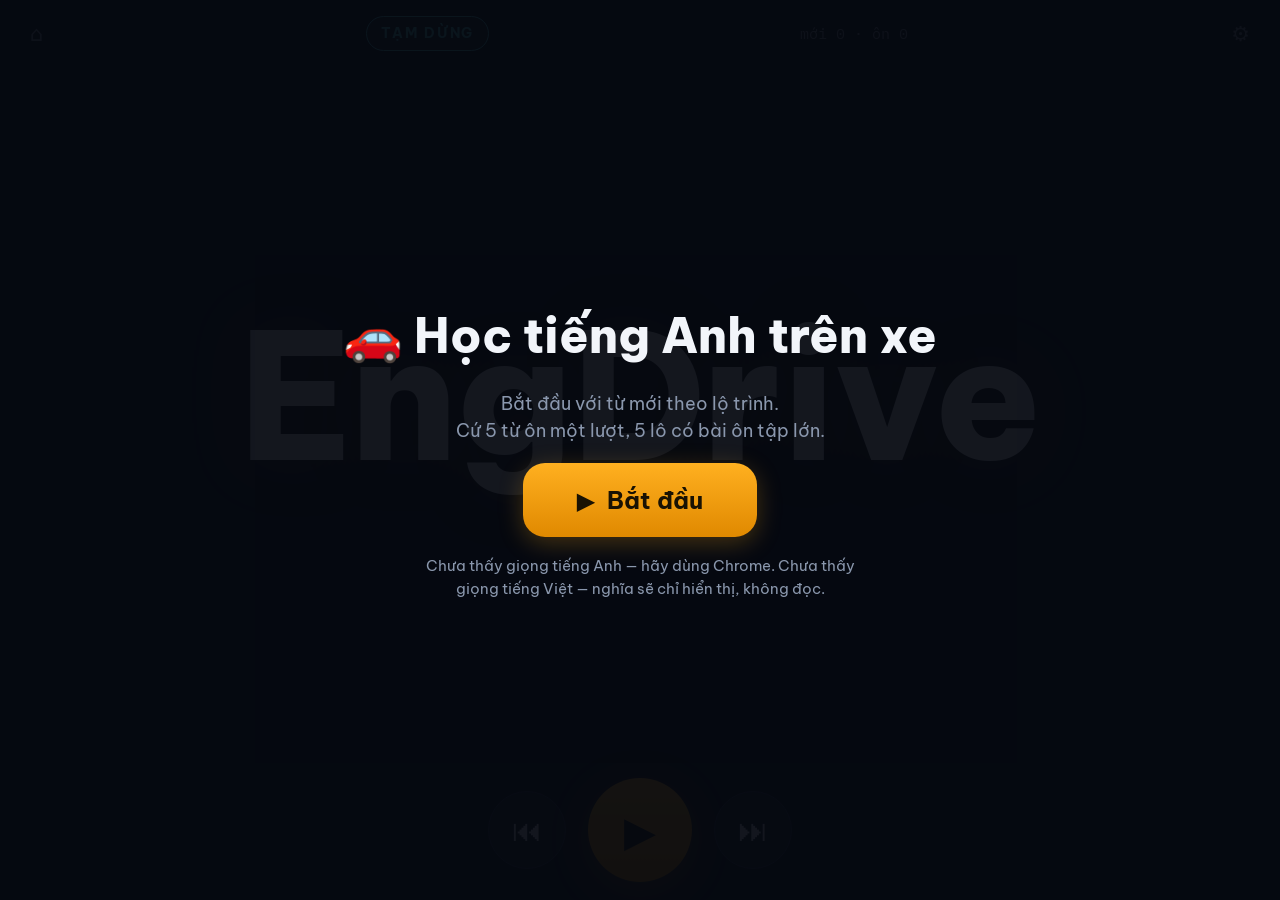
==== car.html @ 93e2e406 "EngDrive: web học tiếng Anh trên xe & máy tính - Chế độ trên xe: chữ to, tự đọc EN-VI lặp 3-5 lần, ô" ====
<!DOCTYPE html>
<html lang="vi">
<head>
<meta charset="utf-8">
<meta name="viewport" content="width=device-width, initial-scale=1, viewport-fit=cover">
<meta name="theme-color" content="#060910">
<title>Trên xe — EngDrive</title>
<link rel="icon" href="data:,">
<link rel="preconnect" href="https://fonts.googleapis.com">
<link rel="preconnect" href="https://fonts.gstatic.com" crossorigin>
<link href="https://fonts.googleapis.com/css2?family=Be+Vietnam+Pro:wght@400;500;600;700;800&family=IBM+Plex+Mono:wght@400;500;600&display=swap" rel="stylesheet">
<link rel="stylesheet" href="css/style.css">
</head>
<body class="car-body">

<div class="car-progress" id="progressBar" style="width:0"></div>

<div class="car-top">
  <button class="car-btn-sm" id="btnHome" title="Trang chủ">⌂</button>
  <div class="phase learn" id="phasePill">SẴN SÀNG</div>
  <div class="mono muted" id="todayInfo"></div>
  <button class="car-btn-sm" id="btnDrawer" title="Cài đặt">⚙</button>
</div>

<div class="car-stage" id="stage" title="Chạm để đọc lại từ này">
  <div class="car-word" id="wWord">EngDrive</div>
  <div class="car-ipa" id="wIpa"></div>
  <div class="car-vi" id="wVi"></div>
  <div class="rep-dots" id="dots"></div>
</div>

<div class="car-controls">
  <button class="car-btn" id="btnPrev" title="Từ trước">⏮</button>
  <button class="car-btn main" id="btnPlay" title="Phát / Dừng">▶</button>
  <button class="car-btn" id="btnNext" title="Từ sau">⏭</button>
</div>

<div class="car-overlay" id="startOverlay">
  <h2>🚗 Học tiếng Anh trên xe</h2>
  <p id="overlayInfo">Ôn từ đến hạn trước, rồi học từ mới theo lộ trình.<br>Cứ 5 từ ôn một lượt, 5 lô có bài ôn tập lớn.</p>
  <button class="btn btn-amber" id="btnStart">▶ &nbsp;Bắt đầu</button>
  <p class="muted" id="voiceWarn" style="font-size:0.95rem"></p>
</div>

<div class="car-drawer" id="drawer">
  <h3>⚙ Cài đặt</h3>
  <div class="setting">
    <label>Số lần lặp mỗi từ: <output id="repsOut"></output></label>
    <input type="range" id="setReps" min="3" max="5" step="1">
  </div>
  <div class="setting">
    <label>Giãn cách giữa các lần lặp: <output id="gapOut"></output> giây</label>
    <input type="range" id="setGap" min="5" max="10" step="1">
  </div>
  <div class="setting">
    <label>Tốc độ đọc tiếng Anh: <output id="rateOut"></output></label>
    <input type="range" id="setRate" min="0.7" max="1.1" step="0.05">
  </div>
  <div class="settings-actions">
    <button class="btn" id="btnTestEn">🔊 Thử giọng Anh</button>
    <button class="btn" id="btnTestVi">🔊 Thử giọng Việt</button>
  </div>
  <div class="settings-actions">
    <button class="btn btn-amber" id="btnDrawerClose">Xong</button>
  </div>
</div>

<script src="data/level1.js"></script>
<script src="data/level2.js"></script>
<script src="data/level3.js"></script>
<script src="data/level4.js"></script>
<script src="js/core.js"></script>
<script src="js/sync.js"></script>
<script src="js/car.js"></script>
</body>
</html>
---- css/style.css ----
/* ============================================================
   ENGDRIVE — Học tiếng Anh trên xe & máy tính
   Aesthetic: "night drive dashboard" — đồng hồ xe hơi ban đêm
   ============================================================ */

:root {
  --bg: #0a0e17;
  --bg-deep: #060910;
  --surface: #121a29;
  --surface-2: #1a2438;
  --line: #24334e;
  --text: #f2f5fa;
  --muted: #8a97ad;
  --amber: #ffb020;
  --amber-deep: #e08900;
  --amber-glow: rgba(255, 176, 32, 0.14);
  --cyan: #4dd8e6;
  --cyan-glow: rgba(77, 216, 230, 0.12);
  --green: #3ddc84;
  --red: #ff5d5d;
  --radius: 20px;
  --font-main: "Be Vietnam Pro", "Segoe UI", system-ui, sans-serif;
  --font-mono: "IBM Plex Mono", "Consolas", monospace;
}

* { margin: 0; padding: 0; box-sizing: border-box; }
html { -webkit-text-size-adjust: 100%; }

body {
  font-family: var(--font-main);
  background:
    radial-gradient(1200px 500px at 50% -10%, rgba(255, 176, 32, 0.07), transparent 60%),
    radial-gradient(900px 600px at 90% 110%, rgba(77, 216, 230, 0.05), transparent 60%),
    var(--bg);
  color: var(--text);
  min-height: 100vh;
  line-height: 1.5;
}

::selection { background: var(--amber); color: #14100a; }

a { color: inherit; text-decoration: none; }
button { font-family: inherit; cursor: pointer; border: none; background: none; color: inherit; }
input, select { font-family: inherit; }

.wrap { max-width: 1080px; margin: 0 auto; padding: 0 20px 80px; }

/* ---------- Header / nav ---------- */
.topbar {
  display: flex; align-items: center; justify-content: space-between;
  padding: 20px 0 14px; margin-bottom: 12px;
}
.logo {
  display: flex; align-items: baseline; gap: 10px;
  font-weight: 800; font-size: 1.5rem; letter-spacing: 0.06em;
}
.logo .dot-road {
  display: inline-block; width: 34px; height: 6px; border-radius: 3px;
  background: repeating-linear-gradient(90deg, var(--amber) 0 8px, transparent 8px 14px);
}
.logo em { font-style: normal; color: var(--amber); }
.nav { display: flex; gap: 4px; flex-wrap: wrap; }
.nav a {
  padding: 8px 14px; border-radius: 999px; font-size: 0.92rem; color: var(--muted);
  border: 1px solid transparent; transition: all 0.2s;
}
.nav a:hover { color: var(--text); border-color: var(--line); }
.nav a.active { color: var(--amber); border-color: var(--amber-deep); background: var(--amber-glow); }

/* ---------- Cards & common ---------- */
.card {
  background: linear-gradient(180deg, var(--surface), var(--surface) 60%, rgba(18, 26, 41, 0.6));
  border: 1px solid var(--line);
  border-radius: var(--radius);
  padding: 22px;
}
.section-title {
  font-size: 0.82rem; font-weight: 700; letter-spacing: 0.18em; text-transform: uppercase;
  color: var(--muted); margin: 34px 0 14px;
  display: flex; align-items: center; gap: 12px;
}
.section-title::after { content: ""; flex: 1; height: 1px; background: var(--line); }

.btn {
  display: inline-flex; align-items: center; justify-content: center; gap: 8px;
  padding: 12px 22px; border-radius: 14px; font-weight: 700; font-size: 1rem;
  background: var(--surface-2); border: 1px solid var(--line); color: var(--text);
  transition: transform 0.12s, background 0.2s, border-color 0.2s;
}
.btn:hover { border-color: var(--amber-deep); }
.btn:active { transform: scale(0.97); }
.btn-amber {
  background: linear-gradient(180deg, var(--amber), var(--amber-deep));
  color: #191203; border: none; box-shadow: 0 6px 24px rgba(255, 176, 32, 0.25);
}
.btn-amber:hover { filter: brightness(1.06); }
.btn-ghost { background: transparent; }
.mono { font-family: var(--font-mono); }
.muted { color: var(--muted); }
.hidden { display: none !important; }

/* ---------- Dashboard: hero ---------- */
.hero { display: grid; grid-template-columns: 1.2fr 1fr; gap: 18px; align-items: stretch; }
@media (max-width: 760px) { .hero { grid-template-columns: 1fr; } }

.hero-car {
  position: relative; overflow: hidden;
  background:
    radial-gradient(500px 260px at 85% 20%, var(--amber-glow), transparent 70%),
    linear-gradient(180deg, var(--surface), var(--bg-deep));
  border: 1px solid var(--amber-deep);
  border-radius: var(--radius); padding: 30px;
  display: flex; flex-direction: column; gap: 10px; justify-content: space-between;
}
.hero-car::before {
  /* vạch kẻ đường */
  content: ""; position: absolute; right: 26px; top: 0; bottom: 0; width: 6px;
  background: repeating-linear-gradient(180deg, rgba(255,176,32,0.5) 0 26px, transparent 26px 52px);
  opacity: 0.5;
}
.hero-car h1 { font-size: 2rem; font-weight: 800; line-height: 1.15; }
.hero-car h1 span { color: var(--amber); }
.hero-car p { color: var(--muted); max-width: 40ch; }
.hero-car .btn { align-self: flex-start; margin-top: 8px; font-size: 1.1rem; padding: 15px 28px; }

.stats { display: grid; grid-template-columns: 1fr 1fr; gap: 12px; }
.stat {
  background: var(--surface); border: 1px solid var(--line); border-radius: 16px;
  padding: 16px 18px; display: flex; flex-direction: column; gap: 2px;
}
.stat b { font-size: 1.9rem; font-weight: 800; font-family: var(--font-mono); color: var(--amber); }
.stat.cyan b { color: var(--cyan); }
.stat span { font-size: 0.85rem; color: var(--muted); }

/* ---------- Dashboard: mode cards ---------- */
.modes { display: grid; grid-template-columns: repeat(auto-fit, minmax(210px, 1fr)); gap: 14px; }
.mode {
  display: flex; flex-direction: column; gap: 6px; padding: 20px;
  background: var(--surface); border: 1px solid var(--line); border-radius: var(--radius);
  transition: transform 0.15s, border-color 0.2s, box-shadow 0.2s;
}
.mode:hover { transform: translateY(-3px); border-color: var(--amber-deep); box-shadow: 0 10px 30px rgba(0,0,0,0.35); }
.mode .ico { font-size: 1.9rem; }
.mode b { font-size: 1.08rem; }
.mode span { font-size: 0.86rem; color: var(--muted); }

/* ---------- Roadmap ---------- */
.level { margin-bottom: 14px; }
.level-head { display: flex; align-items: center; gap: 14px; flex-wrap: wrap; }
.level-num {
  width: 44px; height: 44px; border-radius: 12px; flex: none;
  display: grid; place-items: center; font-weight: 800; font-family: var(--font-mono);
  background: var(--amber-glow); color: var(--amber); border: 1px solid var(--amber-deep);
}
.level.locked .level-num { background: var(--surface-2); color: var(--muted); border-color: var(--line); }
.level-head b { font-size: 1.05rem; }
.level-head .muted { font-size: 0.86rem; }
.level-pct { margin-left: auto; font-family: var(--font-mono); color: var(--cyan); font-weight: 600; }
.bar { height: 8px; border-radius: 4px; background: var(--surface-2); margin: 12px 0; overflow: hidden; }
.bar i { display: block; height: 100%; border-radius: 4px; background: linear-gradient(90deg, var(--amber-deep), var(--amber)); transition: width 0.6s; }
.units { display: flex; flex-wrap: wrap; gap: 7px; }
.unit-chip {
  width: 34px; height: 22px; border-radius: 6px; border: 1px solid var(--line);
  background: var(--surface-2); position: relative; cursor: default;
}
.unit-chip.part { background: linear-gradient(90deg, var(--amber-deep) 50%, var(--surface-2) 50%); opacity: 0.75; }
.unit-chip.done { background: linear-gradient(180deg, var(--amber), var(--amber-deep)); border-color: var(--amber-deep); }

/* ---------- Settings ---------- */
.settings-grid { display: grid; grid-template-columns: repeat(auto-fit, minmax(230px, 1fr)); gap: 14px; }
.setting { display: flex; flex-direction: column; gap: 8px; }
.setting label { font-size: 0.88rem; color: var(--muted); }
.setting output { font-family: var(--font-mono); color: var(--amber); font-weight: 600; }
select, input[type="number"] {
  background: var(--surface-2); color: var(--text); border: 1px solid var(--line);
  border-radius: 10px; padding: 10px 12px; font-size: 1rem;
}
input[type="range"] { accent-color: var(--amber); height: 32px; }
.settings-actions { display: flex; gap: 10px; flex-wrap: wrap; margin-top: 18px; }

/* ============================================================
   CAR MODE — màn hình trên xe: chữ cực to, thao tác cực ít
   ============================================================ */
body.car-body {
  background: var(--bg-deep);
  height: 100vh; height: 100dvh; overflow: hidden;
  display: flex; flex-direction: column;
  user-select: none; -webkit-user-select: none;
}
.car-top {
  display: flex; align-items: center; justify-content: space-between;
  padding: 12px 18px; flex: none; color: var(--muted); font-size: 0.95rem;
}
.car-top .phase {
  font-weight: 700; letter-spacing: 0.14em; text-transform: uppercase; font-size: 0.85rem;
  padding: 6px 14px; border-radius: 999px; border: 1px solid var(--line);
}
.car-top .phase.learn { color: var(--amber); border-color: var(--amber-deep); background: var(--amber-glow); }
.car-top .phase.review { color: var(--cyan); border-color: var(--cyan); background: var(--cyan-glow); }
.car-top .car-btn-sm { font-size: 1.3rem; padding: 8px 12px; border-radius: 12px; }
.car-top .car-btn-sm:active { background: var(--surface-2); }

.car-stage {
  flex: 1; display: flex; flex-direction: column; align-items: center; justify-content: center;
  text-align: center; padding: 0 16px; gap: 1vh; min-height: 0; cursor: pointer;
}
.car-word {
  font-size: clamp(3.4rem, 15vw, 11rem);
  font-weight: 800; line-height: 1.02; letter-spacing: -0.01em;
  text-shadow: 0 0 60px rgba(255, 176, 32, 0.18);
  overflow-wrap: anywhere;
}
.car-ipa {
  font-family: var(--font-mono);
  font-size: clamp(1.5rem, 5.5vw, 3.6rem);
  color: var(--cyan); font-weight: 500;
}
.car-vi {
  font-size: clamp(2rem, 7.5vw, 5.2rem);
  font-weight: 700; color: var(--amber); line-height: 1.1;
  overflow-wrap: anywhere;
}
.rep-dots { display: flex; gap: 10px; margin-top: 1.5vh; }
.rep-dots i {
  width: 14px; height: 14px; border-radius: 50%;
  background: var(--surface-2); border: 1px solid var(--line); transition: all 0.25s;
}
.rep-dots i.on { background: var(--amber); border-color: var(--amber); box-shadow: 0 0 12px rgba(255,176,32,0.6); }

.car-controls {
  flex: none; display: flex; align-items: center; justify-content: center; gap: 22px;
  padding: 12px 16px calc(18px + env(safe-area-inset-bottom));
}
.car-btn {
  width: 78px; height: 78px; border-radius: 50%; font-size: 1.9rem;
  background: var(--surface); border: 1px solid var(--line);
  display: grid; place-items: center; transition: transform 0.1s, border-color 0.2s;
}
.car-btn:active { transform: scale(0.92); }
.car-btn.main {
  width: 104px; height: 104px; font-size: 2.6rem;
  background: linear-gradient(180deg, var(--amber), var(--amber-deep));
  color: #191203; border: none; box-shadow: 0 8px 34px rgba(255, 176, 32, 0.35);
}
.car-progress { position: fixed; left: 0; top: 0; height: 4px; background: var(--amber); transition: width 0.4s; z-index: 5; }

/* Màn chờ bắt đầu / hoàn thành */
.car-overlay {
  position: fixed; inset: 0; z-index: 10; background: rgba(6, 9, 16, 0.94);
  display: flex; flex-direction: column; align-items: center; justify-content: center;
  gap: 18px; text-align: center; padding: 24px;
}
.car-overlay h2 { font-size: clamp(1.8rem, 5vw, 3rem); font-weight: 800; }
.car-overlay p { color: var(--muted); font-size: 1.15rem; max-width: 46ch; }
.car-overlay .btn-amber { font-size: 1.5rem; padding: 22px 54px; border-radius: 22px; }

/* Drawer cài đặt trên xe */
.car-drawer {
  position: fixed; right: 0; top: 0; bottom: 0; width: min(380px, 92vw); z-index: 20;
  background: var(--surface); border-left: 1px solid var(--line); padding: 24px;
  transform: translateX(100%); transition: transform 0.25s; overflow-y: auto;
}
.car-drawer.open { transform: translateX(0); }
.car-drawer h3 { margin-bottom: 16px; }
.car-drawer .setting { margin-bottom: 16px; }

/* ============================================================
   LEARN — flashcards
   ============================================================ */
.study-head { display: flex; align-items: center; justify-content: space-between; margin-bottom: 18px; flex-wrap: wrap; gap: 10px; }
.pill {
  padding: 6px 14px; border-radius: 999px; font-family: var(--font-mono); font-size: 0.9rem;
  border: 1px solid var(--line); color: var(--muted);
}
.pill b { color: var(--amber); }

.flash-zone { display: flex; flex-direction: column; align-items: center; gap: 22px; }
.flashcard {
  width: min(620px, 100%); min-height: 360px; perspective: 1200px; cursor: pointer;
}
.flash-inner {
  position: relative; width: 100%; min-height: 360px;
  transform-style: preserve-3d; transition: transform 0.5s cubic-bezier(0.2, 0.8, 0.2, 1);
}
.flashcard.flipped .flash-inner { transform: rotateY(180deg); }
.flash-face {
  position: absolute; inset: 0; backface-visibility: hidden; -webkit-backface-visibility: hidden;
  border-radius: var(--radius); border: 1px solid var(--line); padding: 34px;
  display: flex; flex-direction: column; align-items: center; justify-content: center; gap: 12px;
  background: linear-gradient(180deg, var(--surface), var(--bg-deep)); text-align: center;
}
.flash-face.back { transform: rotateY(180deg); border-color: var(--amber-deep); }
.flash-word { font-size: clamp(2.4rem, 7vw, 4rem); font-weight: 800; }
.flash-ipa { font-family: var(--font-mono); font-size: 1.5rem; color: var(--cyan); }
.flash-pos { color: var(--muted); font-size: 0.95rem; }
.flash-vi { font-size: 2rem; font-weight: 700; color: var(--amber); }
.flash-ex { font-size: 1.15rem; margin-top: 8px; }
.flash-ex-vi { color: var(--muted); font-size: 1rem; }
.flash-hint { color: var(--muted); font-size: 0.85rem; margin-top: 14px; }
.speak-icon { font-size: 1.6rem; padding: 10px 16px; border-radius: 14px; border: 1px solid var(--line); }
.speak-icon:active { background: var(--surface-2); }

.grade-row { display: grid; grid-template-columns: repeat(4, 1fr); gap: 10px; width: min(620px, 100%); }
.grade { padding: 16px 8px; border-radius: 14px; font-weight: 700; border: 1px solid var(--line); background: var(--surface); transition: transform 0.1s; }
.grade:active { transform: scale(0.96); }
.grade small { display: block; font-weight: 400; color: var(--muted); font-size: 0.75rem; margin-top: 3px; }
.grade.g0 { color: var(--red); } .grade.g1 { color: #ffce6b; }
.grade.g2 { color: var(--green); } .grade.g3 { color: var(--cyan); }

.done-panel { text-align: center; padding: 60px 20px; }
.done-panel .big { font-size: 3.4rem; }
.done-panel h2 { font-size: 1.8rem; margin: 10px 0 6px; }

/* ============================================================
   GAMES
   ============================================================ */
.game-pick { display: grid; grid-template-columns: repeat(auto-fit, minmax(220px, 1fr)); gap: 14px; }
.game-card { text-align: left; }
.game-hud { display: flex; align-items: center; justify-content: space-between; margin-bottom: 20px; flex-wrap: wrap; gap: 10px; }
.hud-score { font-family: var(--font-mono); font-size: 1.3rem; color: var(--amber); font-weight: 700; }
.hud-streak { color: var(--cyan); font-family: var(--font-mono); }

.quiz-prompt {
  text-align: center; padding: 34px 20px; border-radius: var(--radius);
  background: linear-gradient(180deg, var(--surface), var(--bg-deep));
  border: 1px solid var(--line); margin-bottom: 18px;
}
.quiz-word { font-size: clamp(2rem, 6vw, 3.2rem); font-weight: 800; }
.quiz-sub { font-family: var(--font-mono); color: var(--cyan); font-size: 1.3rem; margin-top: 4px; }
.quiz-vi-prompt { font-size: 1.9rem; font-weight: 700; color: var(--amber); }
.options { display: grid; grid-template-columns: 1fr 1fr; gap: 12px; }
@media (max-width: 560px) { .options { grid-template-columns: 1fr; } }
.opt {
  padding: 18px; border-radius: 14px; font-size: 1.15rem; font-weight: 600;
  background: var(--surface); border: 1px solid var(--line); text-align: center;
  transition: border-color 0.15s, background 0.15s;
}
.opt:hover { border-color: var(--amber-deep); }
.opt.correct { background: rgba(61, 220, 132, 0.14); border-color: var(--green); color: var(--green); }
.opt.wrong { background: rgba(255, 93, 93, 0.12); border-color: var(--red); color: var(--red); }
.opt:disabled { cursor: default; }

/* Xếp chữ */
.slots, .tiles { display: flex; flex-wrap: wrap; gap: 8px; justify-content: center; }
.slots { margin-bottom: 22px; min-height: 58px; }
.slot, .tile {
  width: 50px; height: 56px; border-radius: 12px; display: grid; place-items: center;
  font-family: var(--font-mono); font-size: 1.5rem; font-weight: 700;
}
.slot { background: var(--bg-deep); border: 1px dashed var(--line); color: var(--amber); }
.slot.filled { border-style: solid; border-color: var(--amber-deep); }
.slot.space { border: none; background: none; width: 22px; }
.tile { background: var(--surface-2); border: 1px solid var(--line); transition: transform 0.1s; }
.tile:active { transform: scale(0.9); }
.tile.used { opacity: 0.25; pointer-events: none; }

/* ============================================================
   SPEAK — luyện phát âm
   ============================================================ */
.mic-zone { display: flex; flex-direction: column; align-items: center; gap: 18px; }
.mic-btn {
  width: 110px; height: 110px; border-radius: 50%; font-size: 2.8rem;
  background: linear-gradient(180deg, var(--surface-2), var(--surface));
  border: 2px solid var(--line); display: grid; place-items: center; transition: all 0.2s;
}
.mic-btn.listening {
  border-color: var(--red); box-shadow: 0 0 0 0 rgba(255, 93, 93, 0.5);
  animation: pulse 1.4s infinite;
}
@keyframes pulse {
  0% { box-shadow: 0 0 0 0 rgba(255, 93, 93, 0.45); }
  70% { box-shadow: 0 0 0 26px rgba(255, 93, 93, 0); }
  100% { box-shadow: 0 0 0 0 rgba(255, 93, 93, 0); }
}
.speak-result { text-align: center; min-height: 90px; }
.speak-result .verdict { font-size: 1.5rem; font-weight: 800; }
.verdict.good { color: var(--green); } .verdict.close { color: var(--amber); } .verdict.bad { color: var(--red); }
.heard { color: var(--muted); font-size: 1.05rem; margin-top: 4px; }
.heard b { color: var(--text); font-family: var(--font-mono); }
.warn-box {
  background: rgba(255, 176, 32, 0.08); border: 1px solid var(--amber-deep);
  border-radius: 14px; padding: 14px 18px; font-size: 0.95rem; margin-bottom: 18px;
}

/* ---------- misc ---------- */
.fade-in { animation: fadeIn 0.35s ease both; }
@keyframes fadeIn { from { opacity: 0; transform: translateY(8px); } to { opacity: 1; transform: none; } }
.toast {
  position: fixed; bottom: 26px; left: 50%; transform: translateX(-50%);
  background: var(--surface-2); border: 1px solid var(--amber-deep); color: var(--text);
  padding: 12px 22px; border-radius: 999px; z-index: 50; font-weight: 600;
  animation: fadeIn 0.25s ease both;
}
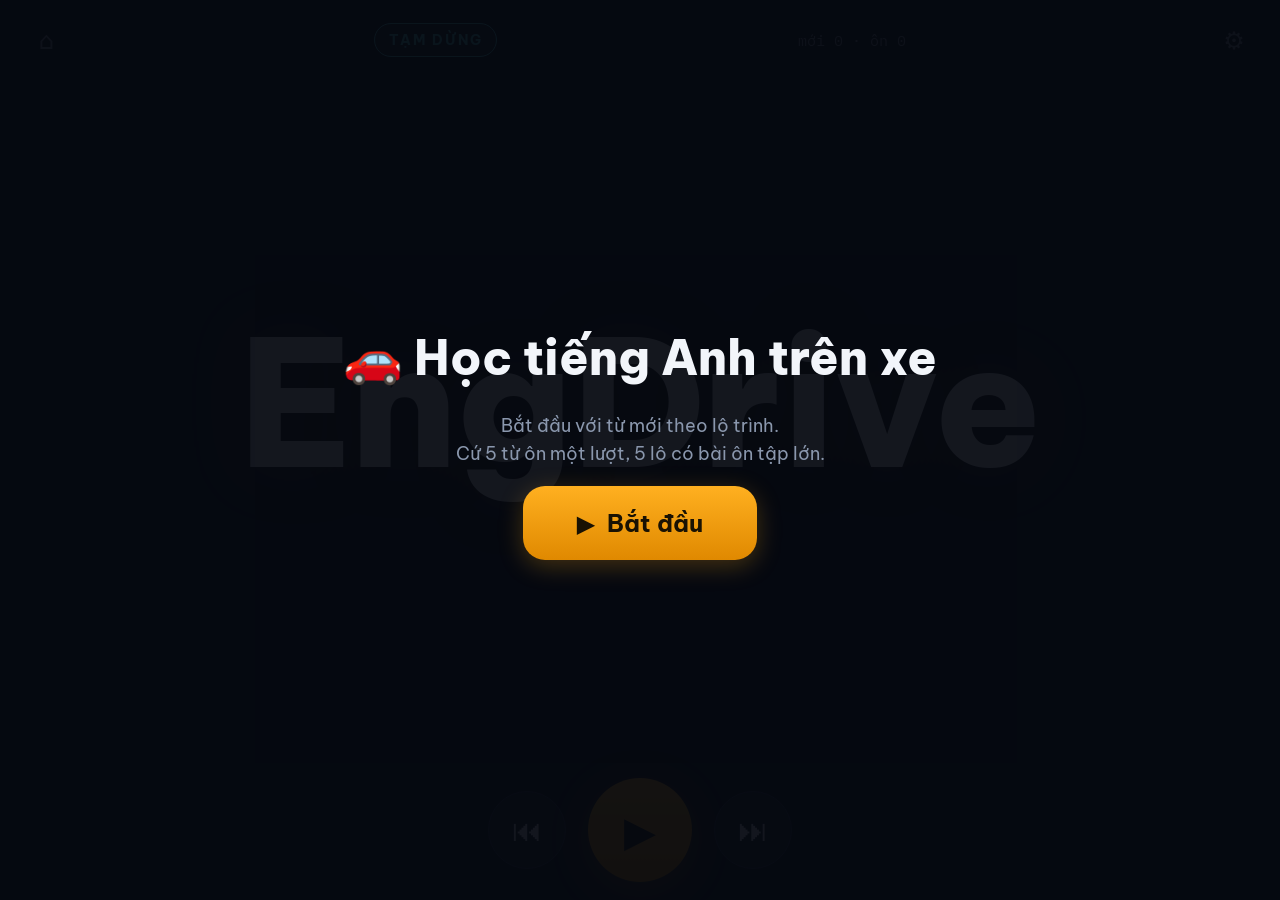
==== commit 5424bd25: "Sửa 30+ lỗi từ review đa chiều - Sync: merge ưu tiên box SRS (không mất tiến độ flashcard), chặn rac" ====
--- a/car.html
+++ b/car.html
@@ -42,8 +42,12 @@
   <p class="muted" id="voiceWarn" style="font-size:0.95rem"></p>
 </div>
 
+<div class="car-backdrop" id="drawerBackdrop"></div>
 <div class="car-drawer" id="drawer">
-  <h3>⚙ Cài đặt</h3>
+  <div class="drawer-head">
+    <h3>⚙ Cài đặt</h3>
+    <button class="drawer-close" id="btnDrawerX">✕</button>
+  </div>
   <div class="setting">
     <label>Số lần lặp mỗi từ: <output id="repsOut"></output></label>
     <input type="range" id="setReps" min="3" max="5" step="1">
--- a/css/style.css
+++ b/css/style.css
@@ -197,7 +197,10 @@
 }
 .car-top .phase.learn { color: var(--amber); border-color: var(--amber-deep); background: var(--amber-glow); }
 .car-top .phase.review { color: var(--cyan); border-color: var(--cyan); background: var(--cyan-glow); }
-.car-top .car-btn-sm { font-size: 1.3rem; padding: 8px 12px; border-radius: 12px; }
+.car-top .car-btn-sm {
+  font-size: 1.5rem; min-width: 56px; min-height: 56px;
+  display: grid; place-items: center; border-radius: 14px;
+}
 .car-top .car-btn-sm:active { background: var(--surface-2); }
 
 .car-stage {
@@ -210,6 +213,9 @@
   text-shadow: 0 0 60px rgba(255, 176, 32, 0.18);
   overflow-wrap: anywhere;
 }
+/* từ dài co chữ lại thay vì ngắt giữa chữ */
+.car-word.long { font-size: clamp(2.6rem, 10vw, 7.5rem); }
+.car-word.vlong { font-size: clamp(2rem, 7vw, 5.2rem); }
 .car-ipa {
   font-family: var(--font-mono);
   font-size: clamp(1.5rem, 5.5vw, 3.6rem);
@@ -255,6 +261,14 @@
 .car-overlay .btn-amber { font-size: 1.5rem; padding: 22px 54px; border-radius: 22px; }
 
 /* Drawer cài đặt trên xe */
+.car-backdrop {
+  position: fixed; inset: 0; z-index: 19; background: rgba(6, 9, 16, 0.6);
+  opacity: 0; pointer-events: none; transition: opacity 0.25s;
+}
+.car-backdrop.open { opacity: 1; pointer-events: auto; }
+.drawer-head { display: flex; align-items: center; justify-content: space-between; margin-bottom: 16px; }
+.drawer-head h3 { margin: 0; }
+.drawer-close { font-size: 1.4rem; min-width: 52px; min-height: 52px; border-radius: 12px; border: 1px solid var(--line); }
 .car-drawer {
   position: fixed; right: 0; top: 0; bottom: 0; width: min(380px, 92vw); z-index: 20;
   background: var(--surface); border-left: 1px solid var(--line); padding: 24px;
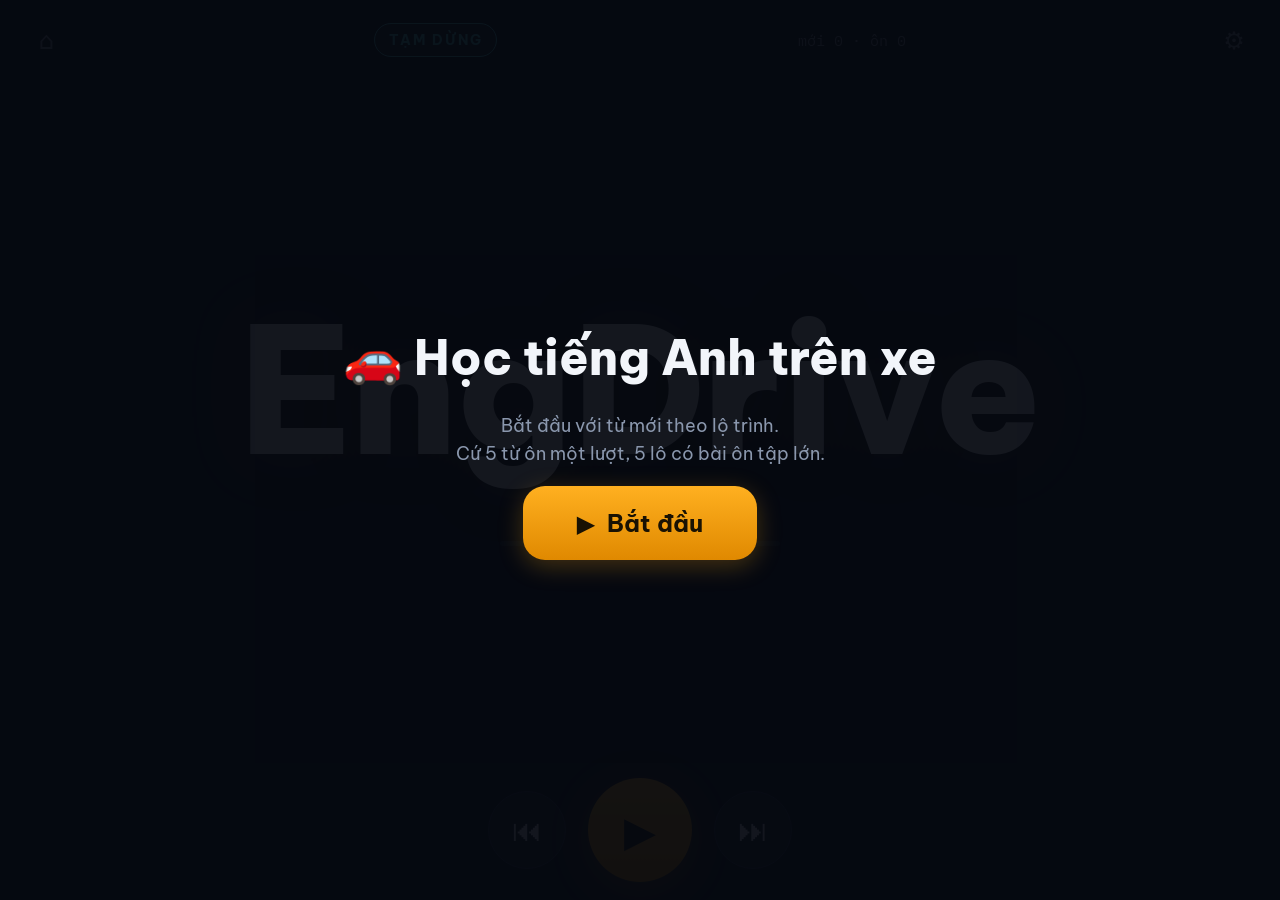
==== commit c6102699: "Trau chuốt: car fade + đếm ngược, chế độ Ôn nhanh, xuất thẻ Anki - Car mode: fade nhẹ khi chuyển từ " ====
--- a/car.html
+++ b/car.html
@@ -23,10 +23,13 @@
 </div>
 
 <div class="car-stage" id="stage" title="Chạm để đọc lại từ này">
+  <div class="car-illust hidden" id="carIllust"></div>
   <div class="car-word" id="wWord">EngDrive</div>
   <div class="car-ipa" id="wIpa"></div>
   <div class="car-vi" id="wVi"></div>
   <div class="rep-dots" id="dots"></div>
+  <div class="gap-track"><div class="gap-bar" id="gapBar"></div></div>
+  <div class="shadow-hint hidden" id="shadowHint"></div>
 </div>
 
 <div class="car-controls">
@@ -60,6 +63,21 @@
     <label>Tốc độ đọc tiếng Anh: <output id="rateOut"></output></label>
     <input type="range" id="setRate" min="0.7" max="1.1" step="0.05">
   </div>
+  <div class="setting">
+    <label>Giọng đọc tiếng Anh</label>
+    <select id="setVoiceMode">
+      <option value="mix">Trộn nhiều giọng (Mỹ, Anh, Úc…)</option>
+      <option value="single">Chỉ một giọng Mỹ</option>
+    </select>
+    <span class="muted" id="voiceCount" style="font-size:0.85rem"></span>
+  </div>
+  <div class="setting">
+    <label style="display:flex;align-items:center;gap:12px;color:var(--text)">
+      <input type="checkbox" id="setShadow" style="width:24px;height:24px;accent-color:var(--amber)">
+      Đọc theo sau mỗi từ (cần mic)
+    </label>
+    <span class="muted" id="shadowSupport" style="font-size:0.85rem">Đọc đúng: ding + đi tiếp. Không nhận ra: vẫn tự đi tiếp, không phạt.</span>
+  </div>
   <div class="settings-actions">
     <button class="btn" id="btnTestEn">🔊 Thử giọng Anh</button>
     <button class="btn" id="btnTestVi">🔊 Thử giọng Việt</button>
@@ -73,6 +91,11 @@
 <script src="data/level2.js"></script>
 <script src="data/level3.js"></script>
 <script src="data/level4.js"></script>
+<script src="data/ngsl1.js"></script>
+<script src="data/ngsl2.js"></script>
+<script src="data/ngsl3.js"></script>
+<script src="data/extras.js"></script>
+<script src="vendor/ts-fsrs.umd.js"></script>
 <script src="js/core.js"></script>
 <script src="js/sync.js"></script>
 <script src="js/car.js"></script>
--- a/css/style.css
+++ b/css/style.css
@@ -144,6 +144,28 @@
 .mode b { font-size: 1.08rem; }
 .mode span { font-size: 0.86rem; color: var(--muted); }
 
+/* ---------- Bảng tiến độ chi tiết ---------- */
+.prog-grid { display: grid; grid-template-columns: repeat(auto-fit, minmax(130px, 1fr)); gap: 12px; margin-bottom: 20px; }
+.prog-stat { display: flex; flex-direction: column; gap: 2px; }
+.prog-stat b { font-size: 1.8rem; font-weight: 800; font-family: var(--font-mono); color: var(--amber); }
+.prog-stat span { font-size: 0.82rem; color: var(--muted); }
+.prog-block { margin-top: 18px; }
+.prog-label { font-size: 0.85rem; color: var(--muted); margin-bottom: 8px; letter-spacing: 0.04em; }
+.mastery-bar { display: flex; height: 18px; border-radius: 9px; overflow: hidden; background: var(--surface-2); }
+.mastery-bar i { display: block; }
+.m-fresh { background: var(--cyan); } .m-learning { background: var(--amber); } .m-mastered { background: var(--green); }
+.mastery-legend { display: flex; flex-wrap: wrap; gap: 16px; margin-top: 8px; font-size: 0.82rem; color: var(--muted); }
+.mastery-legend span { display: flex; align-items: center; gap: 6px; }
+.mastery-legend i { width: 12px; height: 12px; border-radius: 3px; display: inline-block; }
+.mini-bars { display: flex; align-items: flex-end; gap: 5px; height: 96px; }
+.mini-bar { flex: 1; display: flex; flex-direction: column; justify-content: flex-end; align-items: center; gap: 4px; height: 100%; }
+.mini-bar::before {
+  content: ""; width: 100%; min-height: 3px; height: var(--h); border-radius: 4px 4px 0 0;
+  background: linear-gradient(180deg, var(--amber), var(--amber-deep)); transition: height 0.5s;
+}
+.mini-bar.today::before { background: linear-gradient(180deg, var(--cyan), #2fa8b5); box-shadow: 0 0 10px var(--cyan-glow); }
+.mini-bar span { font-size: 0.68rem; color: var(--muted); font-family: var(--font-mono); }
+
 /* ---------- Roadmap ---------- */
 .level { margin-bottom: 14px; }
 .level-head { display: flex; align-items: center; gap: 14px; flex-wrap: wrap; }
@@ -204,6 +226,7 @@
 .car-top .car-btn-sm:active { background: var(--surface-2); }
 
 .car-stage {
+  position: relative;
   flex: 1; display: flex; flex-direction: column; align-items: center; justify-content: center;
   text-align: center; padding: 0 16px; gap: 1vh; min-height: 0; cursor: pointer;
 }
@@ -232,6 +255,17 @@
   background: var(--surface-2); border: 1px solid var(--line); transition: all 0.25s;
 }
 .rep-dots i.on { background: var(--amber); border-color: var(--amber); box-shadow: 0 0 12px rgba(255,176,32,0.6); }
+/* thanh đếm ngược tới lần đọc kế */
+.gap-track { width: min(280px, 60vw); height: 5px; border-radius: 3px; background: var(--surface-2); margin-top: 1.4vh; overflow: hidden; }
+.gap-bar { width: 100%; height: 100%; border-radius: 3px; background: linear-gradient(90deg, var(--amber-deep), var(--amber)); transform: scaleX(0); transform-origin: left; }
+/* fade nhẹ khi chuyển từ mới */
+@keyframes wordIn { from { opacity: 0.15; transform: translateY(10px); } to { opacity: 1; transform: none; } }
+.car-stage.word-in .car-word, .car-stage.word-in .car-ipa, .car-stage.word-in .car-vi { animation: wordIn 0.4s cubic-bezier(0.2, 0.8, 0.2, 1) both; }
+.shadow-hint {
+  margin-top: 1.2vh; font-size: clamp(1.1rem, 3vw, 1.7rem);
+  color: var(--cyan); font-weight: 600; min-height: 1.4em;
+}
+.shadow-hint.good { color: var(--green); }
 
 .car-controls {
   flex: none; display: flex; align-items: center; justify-content: center; gap: 22px;
@@ -294,11 +328,12 @@
 }
 .flash-inner {
   position: relative; width: 100%; min-height: 360px;
+  display: grid; /* hai mặt xếp chồng cùng ô lưới → chiều cao co theo mặt cao nhất */
   transform-style: preserve-3d; transition: transform 0.5s cubic-bezier(0.2, 0.8, 0.2, 1);
 }
 .flashcard.flipped .flash-inner { transform: rotateY(180deg); }
 .flash-face {
-  position: absolute; inset: 0; backface-visibility: hidden; -webkit-backface-visibility: hidden;
+  grid-area: 1 / 1; backface-visibility: hidden; -webkit-backface-visibility: hidden;
   border-radius: var(--radius); border: 1px solid var(--line); padding: 34px;
   display: flex; flex-direction: column; align-items: center; justify-content: center; gap: 12px;
   background: linear-gradient(180deg, var(--surface), var(--bg-deep)); text-align: center;
@@ -314,6 +349,28 @@
 .speak-icon { font-size: 1.6rem; padding: 10px 16px; border-radius: 14px; border: 1px solid var(--line); }
 .speak-icon:active { background: var(--surface-2); }
 
+/* ---------- Minh họa từ vựng ---------- */
+.emoji, .flash-illust.emoji, .game-illust.emoji, .car-illust.emoji {
+  font-family: "Segoe UI Emoji", "Apple Color Emoji", "Noto Color Emoji", "Twemoji Mozilla", sans-serif;
+}
+.flash-illust { line-height: 1; margin-bottom: 4px; }
+.flash-illust.emoji { font-size: 4rem; }
+.flash-illust img { width: 96px; height: 96px; object-fit: contain; border-radius: 16px; background: var(--surface-2); }
+.flash-mnemonic {
+  margin-top: 12px; font-size: 0.95rem; line-height: 1.4;
+  color: var(--amber); background: var(--amber-glow);
+  border: 1px solid var(--amber-deep); border-radius: 12px; padding: 8px 14px; max-width: 34ch;
+}
+.flash-mnemonic b { color: var(--text); }
+.game-illust { line-height: 1; margin-bottom: 6px; }
+.game-illust.emoji { font-size: 3rem; }
+.game-illust img { width: 84px; height: 84px; object-fit: contain; border-radius: 12px; background: var(--surface-2); }
+.car-illust {
+  position: absolute; top: 6vh; right: 4vw; line-height: 1; opacity: 0.85; pointer-events: none;
+}
+.car-illust.emoji { font-size: clamp(2.2rem, 6vw, 4rem); }
+.car-illust img { width: clamp(52px, 11vw, 88px); height: clamp(52px, 11vw, 88px); object-fit: contain; border-radius: 14px; background: rgba(255,255,255,0.04); }
+
 .grade-row { display: grid; grid-template-columns: repeat(4, 1fr); gap: 10px; width: min(620px, 100%); }
 .grade { padding: 16px 8px; border-radius: 14px; font-weight: 700; border: 1px solid var(--line); background: var(--surface); transition: transform 0.1s; }
 .grade:active { transform: scale(0.96); }
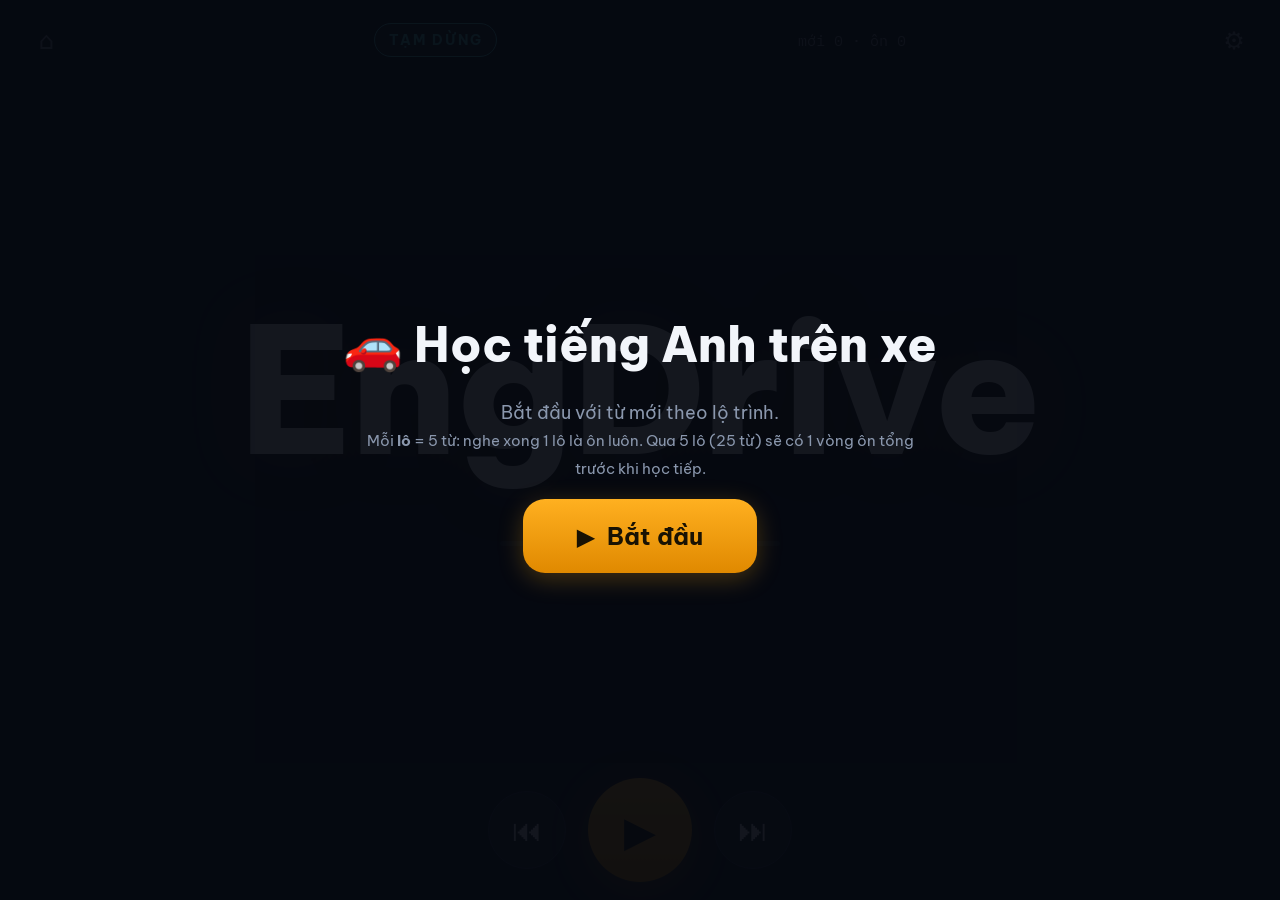
==== commit 91240de6: "Sửa 56 phát hiện từ biên bản kiểm tra (P0/P1/P2) + Service Worker offline P0 — dữ liệu học & đồng bộ" ====
--- a/car.html
+++ b/car.html
@@ -8,7 +8,8 @@
 <link rel="icon" href="data:,">
 <link rel="preconnect" href="https://fonts.googleapis.com">
 <link rel="preconnect" href="https://fonts.gstatic.com" crossorigin>
-<link href="https://fonts.googleapis.com/css2?family=Be+Vietnam+Pro:wght@400;500;600;700;800&family=IBM+Plex+Mono:wght@400;500;600&display=swap" rel="stylesheet">
+<link rel="preload" as="style" href="https://fonts.googleapis.com/css2?family=Be+Vietnam+Pro:wght@400;500;600;700;800&family=IBM+Plex+Mono:wght@400;500;600&display=swap" onload="this.onload=null;this.rel='stylesheet'">
+<noscript><link rel="stylesheet" href="https://fonts.googleapis.com/css2?family=Be+Vietnam+Pro:wght@400;500;600;700;800&family=IBM+Plex+Mono:wght@400;500;600&display=swap"></noscript>
 <link rel="stylesheet" href="css/style.css">
 </head>
 <body class="car-body">
@@ -18,7 +19,7 @@
 <div class="car-top">
   <button class="car-btn-sm" id="btnHome" title="Trang chủ">⌂</button>
   <div class="phase learn" id="phasePill">SẴN SÀNG</div>
-  <div class="mono muted" id="todayInfo"></div>
+  <div class="mono muted today-info" id="todayInfo"></div>
   <button class="car-btn-sm" id="btnDrawer" title="Cài đặt">⚙</button>
 </div>
 
@@ -27,6 +28,11 @@
   <div class="car-word" id="wWord">EngDrive</div>
   <div class="car-ipa" id="wIpa"></div>
   <div class="car-vi" id="wVi"></div>
+  <div class="listen-block hidden" id="listenBlock">
+    <div class="listen-q" id="lQ"></div>
+    <div class="listen-a" id="lA"></div>
+    <div class="listen-v" id="lV"></div>
+  </div>
   <div class="rep-dots" id="dots"></div>
   <div class="gap-track"><div class="gap-bar" id="gapBar"></div></div>
   <div class="shadow-hint hidden" id="shadowHint"></div>
@@ -50,6 +56,13 @@
   <div class="drawer-head">
     <h3>⚙ Cài đặt</h3>
     <button class="drawer-close" id="btnDrawerX">✕</button>
+  </div>
+  <div class="setting">
+    <label>Nội dung học trên xe</label>
+    <select id="setMode">
+      <option value="vocab">Từ vựng — nghe từ + nghĩa</option>
+      <option value="listen">Luyện tai — câu hỏi & đáp (TOEIC)</option>
+    </select>
   </div>
   <div class="setting">
     <label>Số lần lặp mỗi từ: <output id="repsOut"></output></label>
@@ -94,10 +107,14 @@
 <script src="data/ngsl1.js"></script>
 <script src="data/ngsl2.js"></script>
 <script src="data/ngsl3.js"></script>
+<script src="data/finance.js"></script>
+<script src="data/business.js"></script>
+<!-- data/dialogs.js nạp động khi vào chế độ Luyện tai (xem Car.ensureDialogs) -->
 <script src="data/extras.js"></script>
 <script src="vendor/ts-fsrs.umd.js"></script>
 <script src="js/core.js"></script>
 <script src="js/sync.js"></script>
 <script src="js/car.js"></script>
+<script>if("serviceWorker"in navigator)navigator.serviceWorker.register("sw.js").catch(()=>{});</script>
 </body>
 </html>
--- a/css/style.css
+++ b/css/style.css
@@ -224,6 +224,8 @@
   display: grid; place-items: center; border-radius: 14px;
 }
 .car-top .car-btn-sm:active { background: var(--surface-2); }
+/* todayInfo co gọn với dấu "…" thay vì xuống dòng — giữ car-top 1 dòng trên màn hình xe/điện thoại hẹp */
+.car-top .today-info { white-space: nowrap; overflow: hidden; text-overflow: ellipsis; min-width: 0; flex-shrink: 1; }
 
 .car-stage {
   position: relative;
@@ -249,6 +251,14 @@
   font-weight: 700; color: var(--amber); line-height: 1.1;
   overflow-wrap: anywhere;
 }
+/* Chế độ luyện tai: hỏi–đáp */
+.listen-block { display: flex; flex-direction: column; align-items: center; gap: 2vh; width: 100%; }
+.listen-q { font-size: clamp(1.8rem, 5.5vw, 3.6rem); font-weight: 700; line-height: 1.15; overflow-wrap: anywhere; }
+.listen-q::before { content: "❓ "; color: var(--cyan); }
+.listen-a { font-size: clamp(1.6rem, 5vw, 3.2rem); font-weight: 700; color: var(--amber); line-height: 1.15; overflow-wrap: anywhere; }
+.listen-a::before { content: "💬 "; }
+.listen-a.hidden { display: none; }
+.listen-v { font-size: clamp(1rem, 3vw, 1.5rem); color: var(--muted); }
 .rep-dots { display: flex; gap: 10px; margin-top: 1.5vh; }
 .rep-dots i {
   width: 14px; height: 14px; border-radius: 50%;
@@ -324,10 +334,10 @@
 
 .flash-zone { display: flex; flex-direction: column; align-items: center; gap: 22px; }
 .flashcard {
-  width: min(620px, 100%); min-height: 360px; perspective: 1200px; cursor: pointer;
+  width: min(620px, 100%); min-height: 460px; perspective: 1200px; cursor: pointer;
 }
 .flash-inner {
-  position: relative; width: 100%; min-height: 360px;
+  position: relative; width: 100%; min-height: 460px; /* cao cố định để không nhảy layout giữa thẻ có ảnh và thẻ không */
   display: grid; /* hai mặt xếp chồng cùng ô lưới → chiều cao co theo mặt cao nhất */
   transform-style: preserve-3d; transition: transform 0.5s cubic-bezier(0.2, 0.8, 0.2, 1);
 }
@@ -462,3 +472,20 @@
   padding: 12px 22px; border-radius: 999px; z-index: 50; font-weight: 600;
   animation: fadeIn 0.25s ease both;
 }
+
+/* cảnh báo nhẹ khi từ đến hạn tích quá nhiều (ô "từ đến hạn ôn" ở Trang chủ) */
+.stat.warn { border-color: var(--amber-deep); background: var(--amber-glow); }
+.stat.warn b { color: var(--amber); }
+
+/* khối onboarding cho người mới trên Trang chủ */
+.onboard { text-align: center; padding: 6px 4px; }
+
+/* màn hình rất hẹp (điện thoại ~375px, một số màn xe): nav thành 1 hàng cuộn ngang, không tràn dòng */
+@media (max-width: 520px) {
+  .topbar { flex-wrap: nowrap; gap: 8px; }
+  .nav { flex-wrap: nowrap; overflow-x: auto; min-width: 0; gap: 3px; -webkit-overflow-scrolling: touch; }
+  .nav::-webkit-scrollbar { display: none; }
+  .nav a { padding: 6px 9px; font-size: 0.8rem; white-space: nowrap; flex: none; }
+  /* trò xếp chữ: cụm dài vẫn cuộn được trong khung, không đội cả trang */
+  .slots { max-height: 34vh; overflow-y: auto; }
+}
